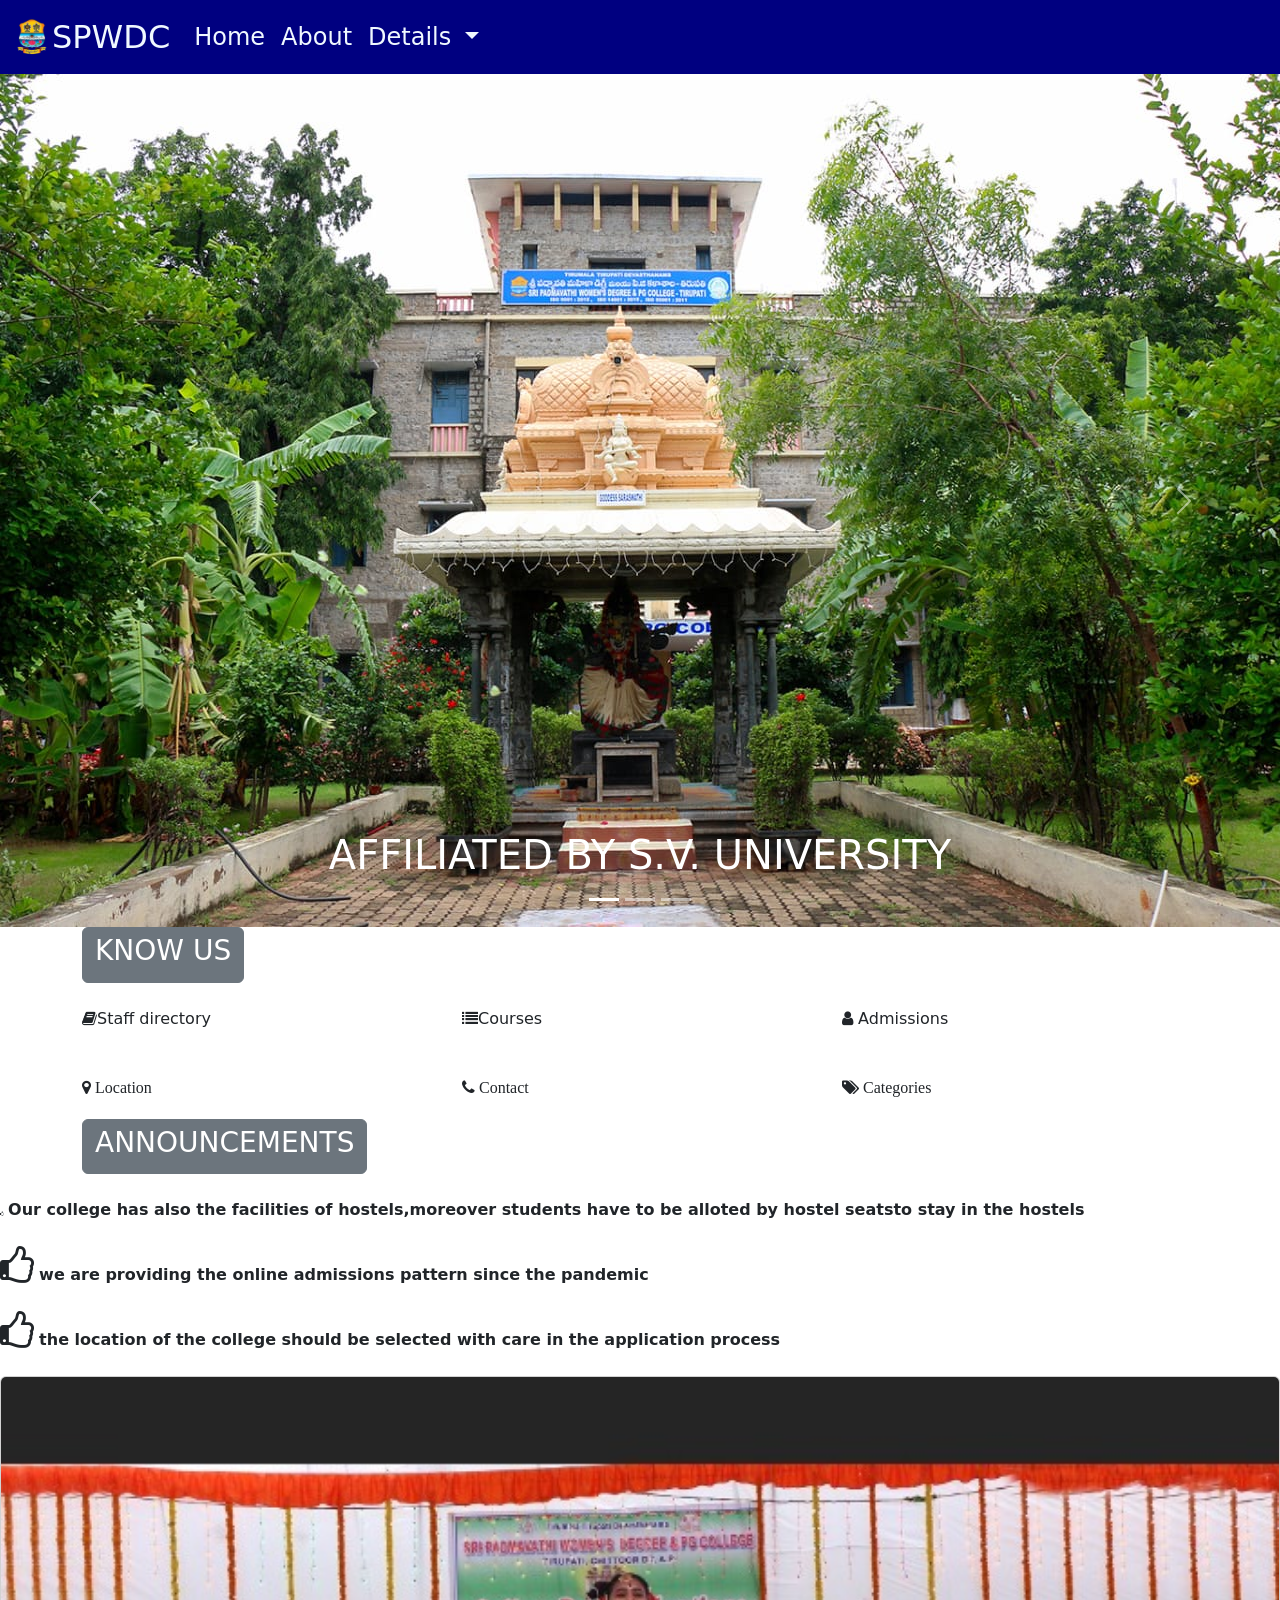
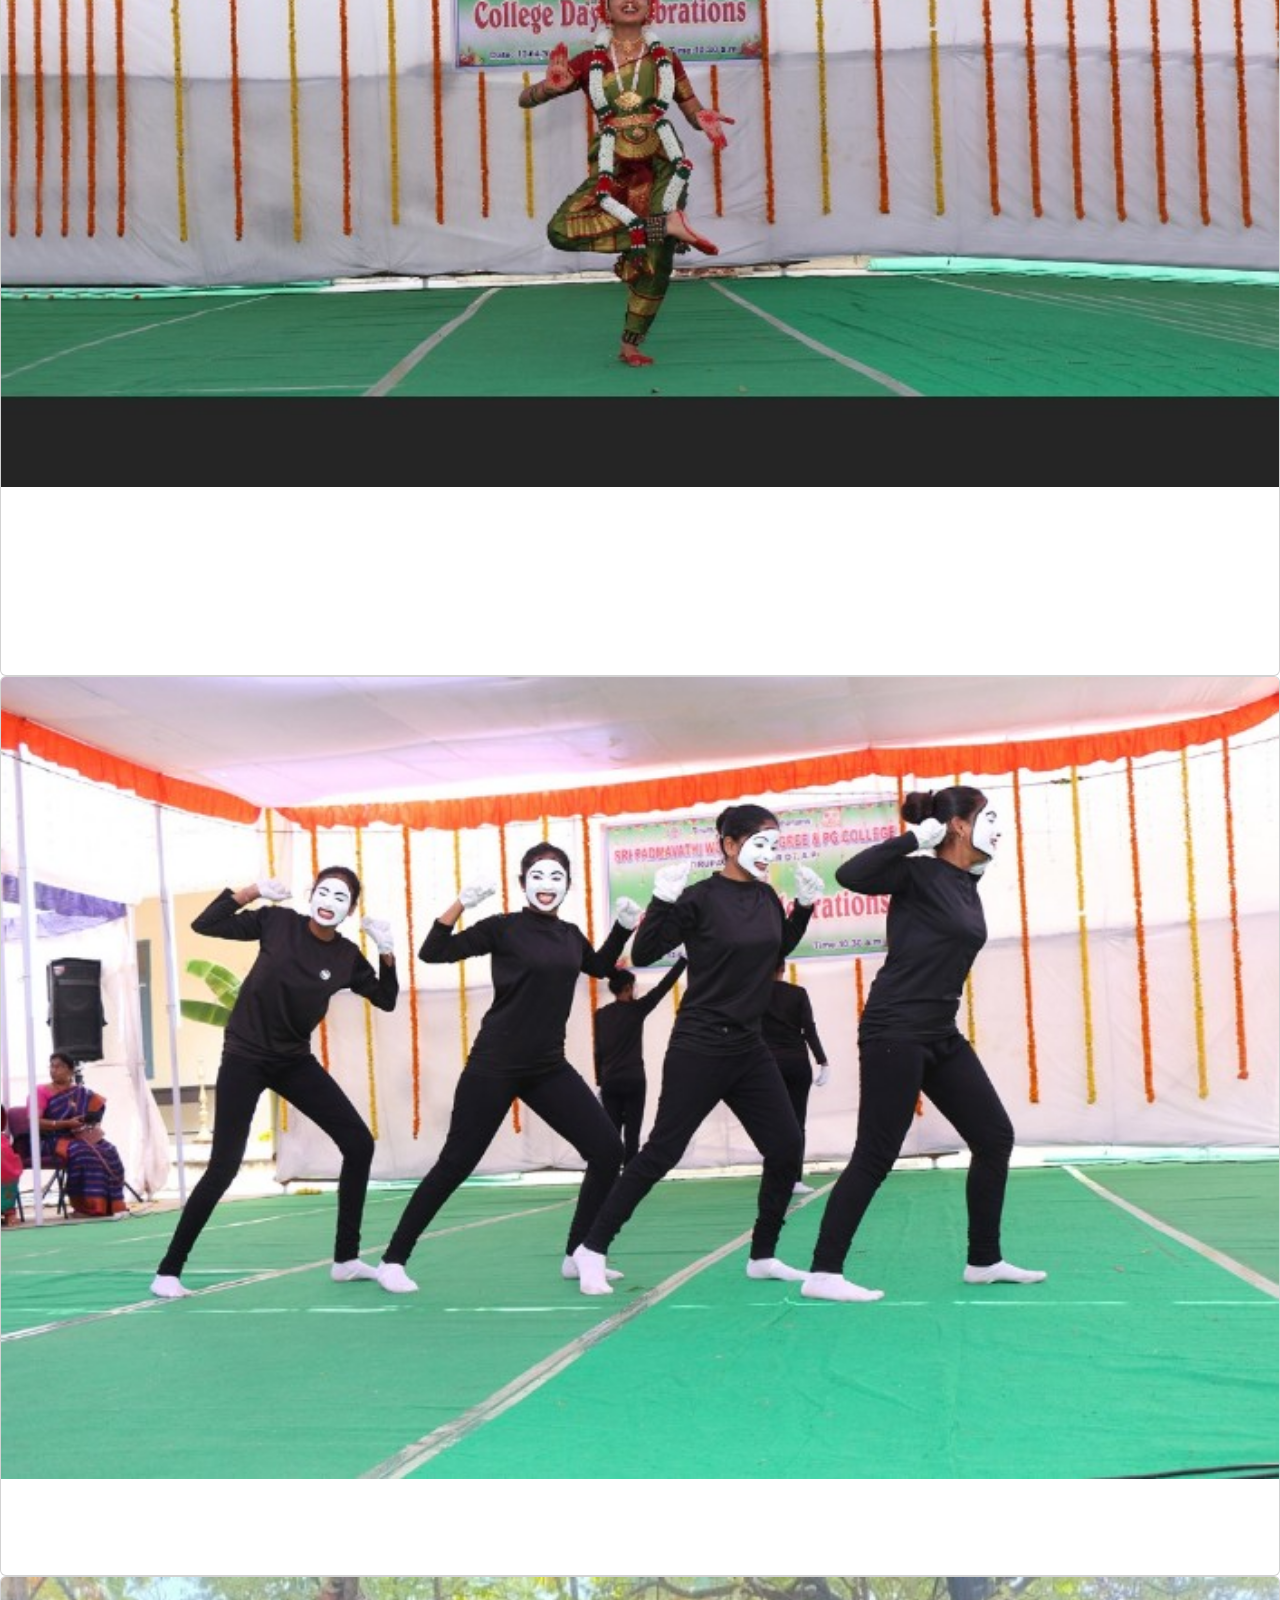
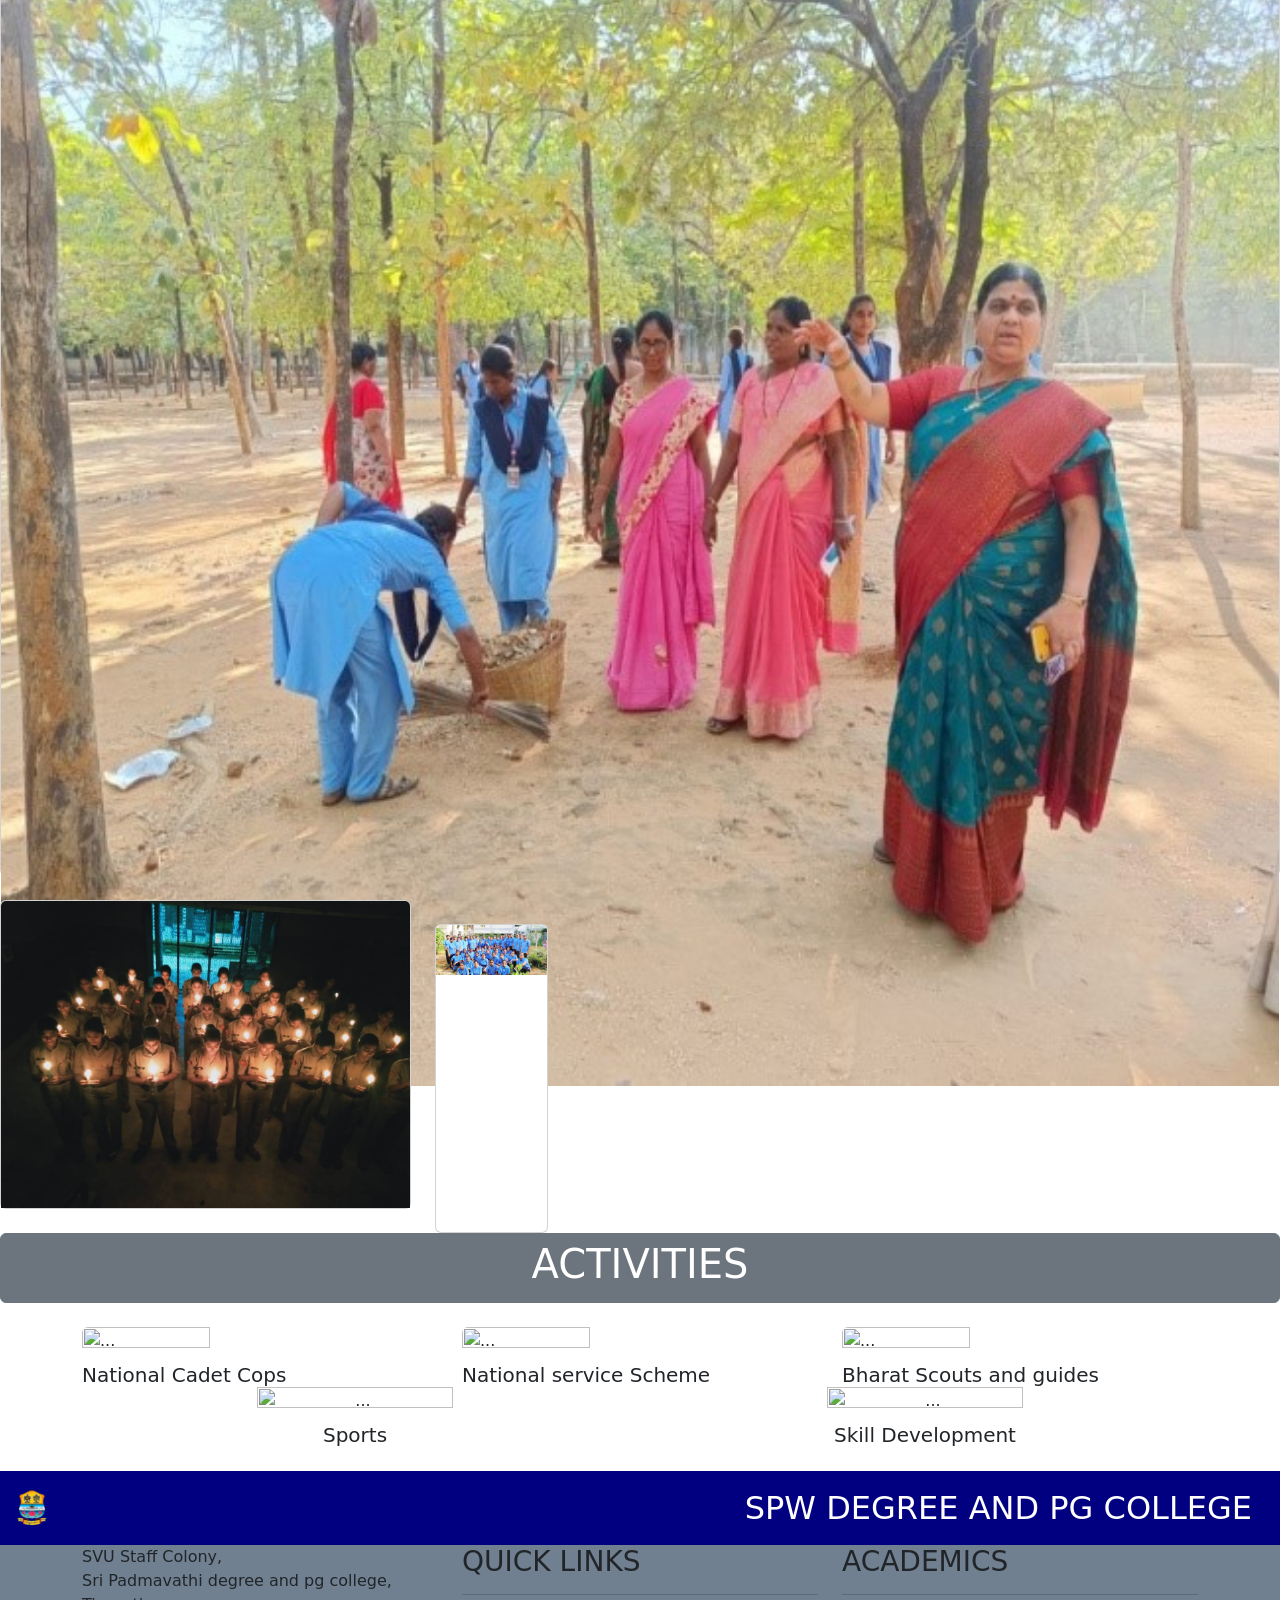
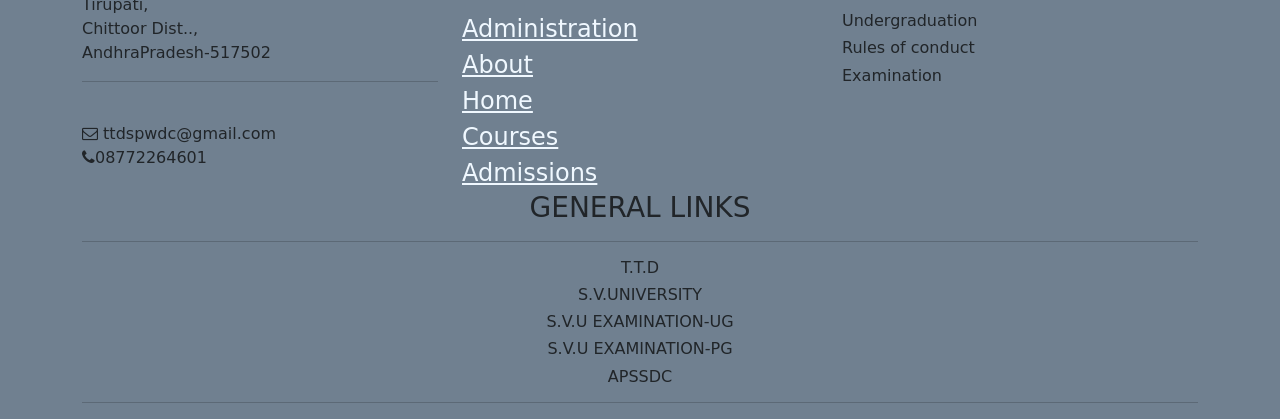
==== index.html @ 4b3680d2 "Update index.html" ====
<html>
 
 <head>
 <title>SPWDC.TTD</title>
 <link 
href="https://cdn.jsdelivr.net/npm/bootstrap@5.0.2/dist/css/bootstrap.min.css" 
rel="stylesheet" 
integrity="sha384-EVSTQN3/azprG1Anm3QDgpJLIm9Nao0Yz1ztcQTwFspd3yD65VohhpuuCOmLASjC"
crossorigin="anonymous">
 <script 
src="https://cdn.jsdelivr.net/npm/bootstrap@5.0.2/dist/js/bootstrap.bundle.min.js" 
integrity="sha384-MrcW6ZMFYlzcLA8Nl+NtUVF0sA7MsXsP1UyJoMp4YLEuNSfAP+JcXn/tWtIaxVXM"
crossorigin="anonymous"></script>
 <link href="web.css" rel="stylesheet">
 <link rel="stylesheet" 
href="https://cdnjs.cloudflare.com/ajax/libs/font-awesome/4.7.0/css/font-awesome.min.css">
 </head>
 <body>
 <header>
 
 <div>
 <nav class="navbar navbar-expand-lg">
 <div class="container-fluid nav-bar">
  <a><img src="logo.jpeg" alt="..." width="40" height="40"<title="Home"></a> 
 <a style="color: aliceblue; font-size:xx-large;" class="navbar-brand">SPWDC</a>
 <button class="navbar-toggler" type="button" data-bs-toggle="collapse" data-bs-target="#navbarNavDropdown" aria-controls="navbarNavDropdown" aria-expanded="false" aria-label="Toggle navigation">
 <span class="navbar-toggler-icon"></span>
 </button>
 <div class="collapse navbar-collapse pr-2" id="navbarNavDropdown">
 <ul class="navbar-nav">
 <li class="nav-item">
 <a style="color:aliceblue; font-size:x-large;" class="nav-link active" aria-current="page" href="Home.html">Home</a>
 </li>
 <li class="nav-item">
 <a style="color:aliceblue; font-size:x-large;" class="nav-link active" href="about.html">About</a> 
 </li>
  <li class="nav-item dropdown">
 <a style="color:aliceblue; font-size:x-large;" class="nav-link dropdown-toggle" href="#" id="navbarDropdownMenuLink" role="button" data-bs-toggle="dropdown" aria-expanded="false"> Details </a> <ul class="dropdown-menu" aria-labelledby="navbarDropdownMenuLink"></a>
  <ul class="dropdown-menu">
  <li><a class="dropdown-item" href="admissions.html">Admissions</a></li>
 <li><a class="dropdown-item" href="administration.html">Administration</a></li>
 <li><a class="dropdown-item" href="courses.html">Courses</a></li>
 </ul>
 </li>
 </ul>
 </div>
 </div>
 </nav>
 
 <section>
 <div id="carouselExampleCaptions" class="carousel slide" data-bs-ride="carousel">
 <div class="carousel-indicators">
 <button type="button" data-bs-target="#carouselExampleCaptions" data-bs-slide-to="0" class="active" aria-current="true" aria-label="Slide 1"></button>
 <button type="button" data-bs-target="#carouselExampleCaptions" data-bs-slide-to="1" aria-label="Slide 2"></button>
 <button type="button" data-bs-target="#carouselExampleCaptions" data-bs-slide-to="2" aria-label="Slide 3"></button>
 </div>
 <div class="carousel-inner">
 <div class="carousel-item active">
 <img src="img1.jpeg" class="d-block w-100" alt="...",style="height:70%;">
 <div class="carousel-caption d-none d-md-block p-b">
 <h1>AFFILIATED BY S.V. UNIVERSITY</h1>
 </div>
 </div>
 <div class="carousel-item">
 <img src="img2.jpeg" class="d-block w-100" alt="..." ,style="height:70%;">
 <div class="carousel-caption d-none d-md-block p-b">
 <h1>ACCREDIATED BY NACC A<SUP>+</SUP></h1>
 </div>
 </div>

   <div class="carousel-item">
 <img src="img3.jpeg" class="d-block w-100" alt="..." ,style="height:70%;">
 <div class="carousel-caption d-none d-md-block p-b">
 <h1 style="font-size:xxx-large;">SPWDC</h1>
 </div>
 </div>
 </div>
 <button class="carousel-control-prev" type="button" data-bs-target="#carouselExampleCaptions" data-bs-slide="prev">
 <span class="carousel-control-prev-icon" aria-hidden="true"></span>
 <span class="visually-hidden">Previous</span>
 </button>
 <button class="carousel-control-next" type="button" data-bs-target="#carouselExampleCaptions" data-bs-slide="next">
 <span class="carousel-control-next-icon" aria-hidden="true"></span>
 <span class="visually-hidden">Next</span>
 </button>
 </div>
 </section>
 <div>
 <div class="container" p-b>
 <button class="btn btn-secondary" type="button"><h3>KNOW 
US</h3></button>
 </div><br>
 <div><div class="container">
 <div class="row">
 <div class="col">
 <i class="fa fa-book" 
<style="font-size:30px;color:black;"> </i>Staff directory
 </div>
 <div class="col">
 <i class="fa fa-list" 
<style="font-size:30px;color:black;"> </i>Courses
 </div>
 <div class="col">
 <i class="fa fa-user" 
<style="font-size:30px;color:black;"></i> Admissions
 </div>
 </div>
 </div><br><br>
 <div class="container" p-b>
 <div class="row">
 <div class="col-sm-4">
 <i class="fa fa-map-marker" 
<style="font-size:30px;color:black;"> Location</i>
</div>
 <div class="col-sm-4">
 <i class="fa fa-phone" 
<style="font-size:30px;color:black;"> Contact</i>
 
 
 </div>
 <div class="col-sm-4">
 <i class="fa fa-tags" 
<style="font-size:30px;color:black;"> Categories</i><br><br> 
 
 
 
 </div>
 </div>
 </div>
 
 
 </div>
 
 
 <div>
 <div class="container" p-b>
 <button class="btn btn-secondary" 
type="button"><h3>ANNOUNCEMENTS</h3></button>
 </div>
 </div><br>
 <div>
 
 <i style="font-size:4" class="fa">&#xf087;</i>
  <b>Our college has also the facilities of hostels,moreover students have to be alloted by hostel seatsto stay in the hostels </b><br><br>
 <i style="font-size:40" class="fa">&#xf087;</i>
  <b>we are providing the online admissions pattern since the pandemic</b><br><br>
 <i style="font-size:40" class="fa">&#xf087;</i>
  <b>the location of the college should be selected with care in the application process </b><br><br>
 </div>
 <div></div>
 <section>
  <div class="col">
    <div class="card h-100">
      <img src="img4.jpeg" class="card-img-top" alt="...">
      
    </div>
  </div>
  <div class="col">
    <div class="card h-100">
      <img src="img5.jpeg" class="card-img-top" alt="...">
    
    </div>
  </div>
  <div class="col">
    <div class="card h-100">
      <img src="img6.jpeg" class="card-img-top" alt="...">
          </div>
  </div>
</div></section><br>

  <section>
<div class="row row-cols-1 row-cols-md-3 g-4">
  <div class="col">
    <div class="card h-100">
      <img src="img7.jpeg" class="card-img-top" alt="...">
      
    </div>
  </div>
 <div class="row row-cols-1 row-cols-md-3 g-4">
  <div class="col">
    <div class="card h-100">
      <img src="img8.jpeg" class="card-img-top" alt="...">
     
    </div>
  </div>
  </section><br
 
 
                 
             
 <div>
 <div>
 <div class="d-grid gap-4" f-r>
 <button class="btn btn-secondary" 
type="button"><h1>ACTIVITIES</h1></button>
 </div>
 </div><br>
 <div class="container">
 <div class="row" >
 <div class="col">
 <img src="ncc.jpeg" class="rounded" alt="..." height="60%" 
width="60%">
 <h5>National Cadet Cops</h5>
 </div>
 <div class="col">
 <img src="nss.jpeg" class="rounded" alt="..." height="60%" 
width="60%">
 <h5>National service Scheme</h5>
 </div>
 <div class="col">
 <img src="scout.jpeg" class="rounded" alt="..." height="60%" 
width="60%">
 <h5>Bharat Scouts and guides</h5>
 </div>
 </div>
 </div>
 <div class="container">
 <div class="row">
 <div class="col" style="text-align: center;">
 <img src="sports.jpeg" class="rounded" alt="..." height="60%"
width="60%">
 <h5>Sports</h5>
 </div>
 <div class="col" style="text-align: center;">
 <img src="skill.jpeg" class="rounded" alt="..." height="60%" 
width="60%">
 <h5>Skill Development</h5>
 </div>
 
 </div>
 
 </header><br>
  
 <footer style="background-color:slategray;">

   <div>
 <nav class="navbar navbar-expand-lg">
 <div class="container-fluid nav-bar">
 <a><img src="logo.jpeg" alt="..." title="Home" width="40px" 
height="40px"></a> 
 <a style="color:white; font-size:xx-large;" class="navbar-brand"> 
 &nbsp;&nbsp;&nbsp;&nbsp;&nbsp;&nbsp;&nbsp;&nbsp;&nbsp;SPW DEGREE AND PG 
COLLEGE</a>
 <button class="navbar-toggler" type="button" 
data-bs-toggle="collapse" data-bs-target="#navbarNavDropdown" 
aria-controls="navbarNavDropdown" aria-expanded="false" aria-label="Toggle 
navigation">
 <span class="navbar-toggler-icon"></span>
 </button>
 </div>
 </div>
 </nav>
 
 
 <div>
 <div class="container">
 <div class="row">
 <div class="col">
 SVU Staff Colony,<br>
 Sri Padmavathi degree and pg college,
 <br>Tirupati,<br>Chittoor Dist..,
 <br>AndhraPradesh-517502<br><hr>
 <br><i class="fa fa-envelope-o" aria-hidden="true"></i> 
ttdspwdc@gmail.com
 <br><i class="fa fa-phone" aria-hidden="true"></i>08772264601<br>
 </div>
 <div class="col">
 <h3>QUICK LINKS</h3><hr>
 
 
 <a style="color:aliceblue; font-size:x-large;" 
href="administration.html">Administration</a>
<br>
 <a style="color:aliceblue; font-size:x-large;" 
href="about.html">About</a><br>
 <a style="color:aliceblue; font-size:x-large;" 
href="home.html">Home</a><br>
 <a style="color:aliceblue; font-size:x-large;" 
href="Courses.html">Courses</a><br>
 <a style="color:aliceblue; font-size:x-large;" 
href="admissions.html">Admissions</a><br>
 </div>
 <div class="col">
 <h3>ACADEMICS<h3><hr>
 <h6>Undergraduation</h6>
<h6>Rules of conduct</h6>
 <h6>Examination</h6>
 
 </div>
 </div>
 </div>
 </div>
 <div class="container">
 <div class="row">
 <div class="col" style="text-align: center;">
 <h3>GENERAL LINKS</h3><hr>
 <h6>T.T.D</h6>
 <h6>S.V.UNIVERSITY</h6>
 <h6>S.V.U EXAMINATION-UG</h6>
 <h6>S.V.U EXAMINATION-PG</h6>
 <h6>APSSDC</h6><hr>
 </div>
 
 </footer>
 </body>
 </html>
---- web.css ----
.navbar {
    background-color: navy !important;
}

.a {
    color: white;
}
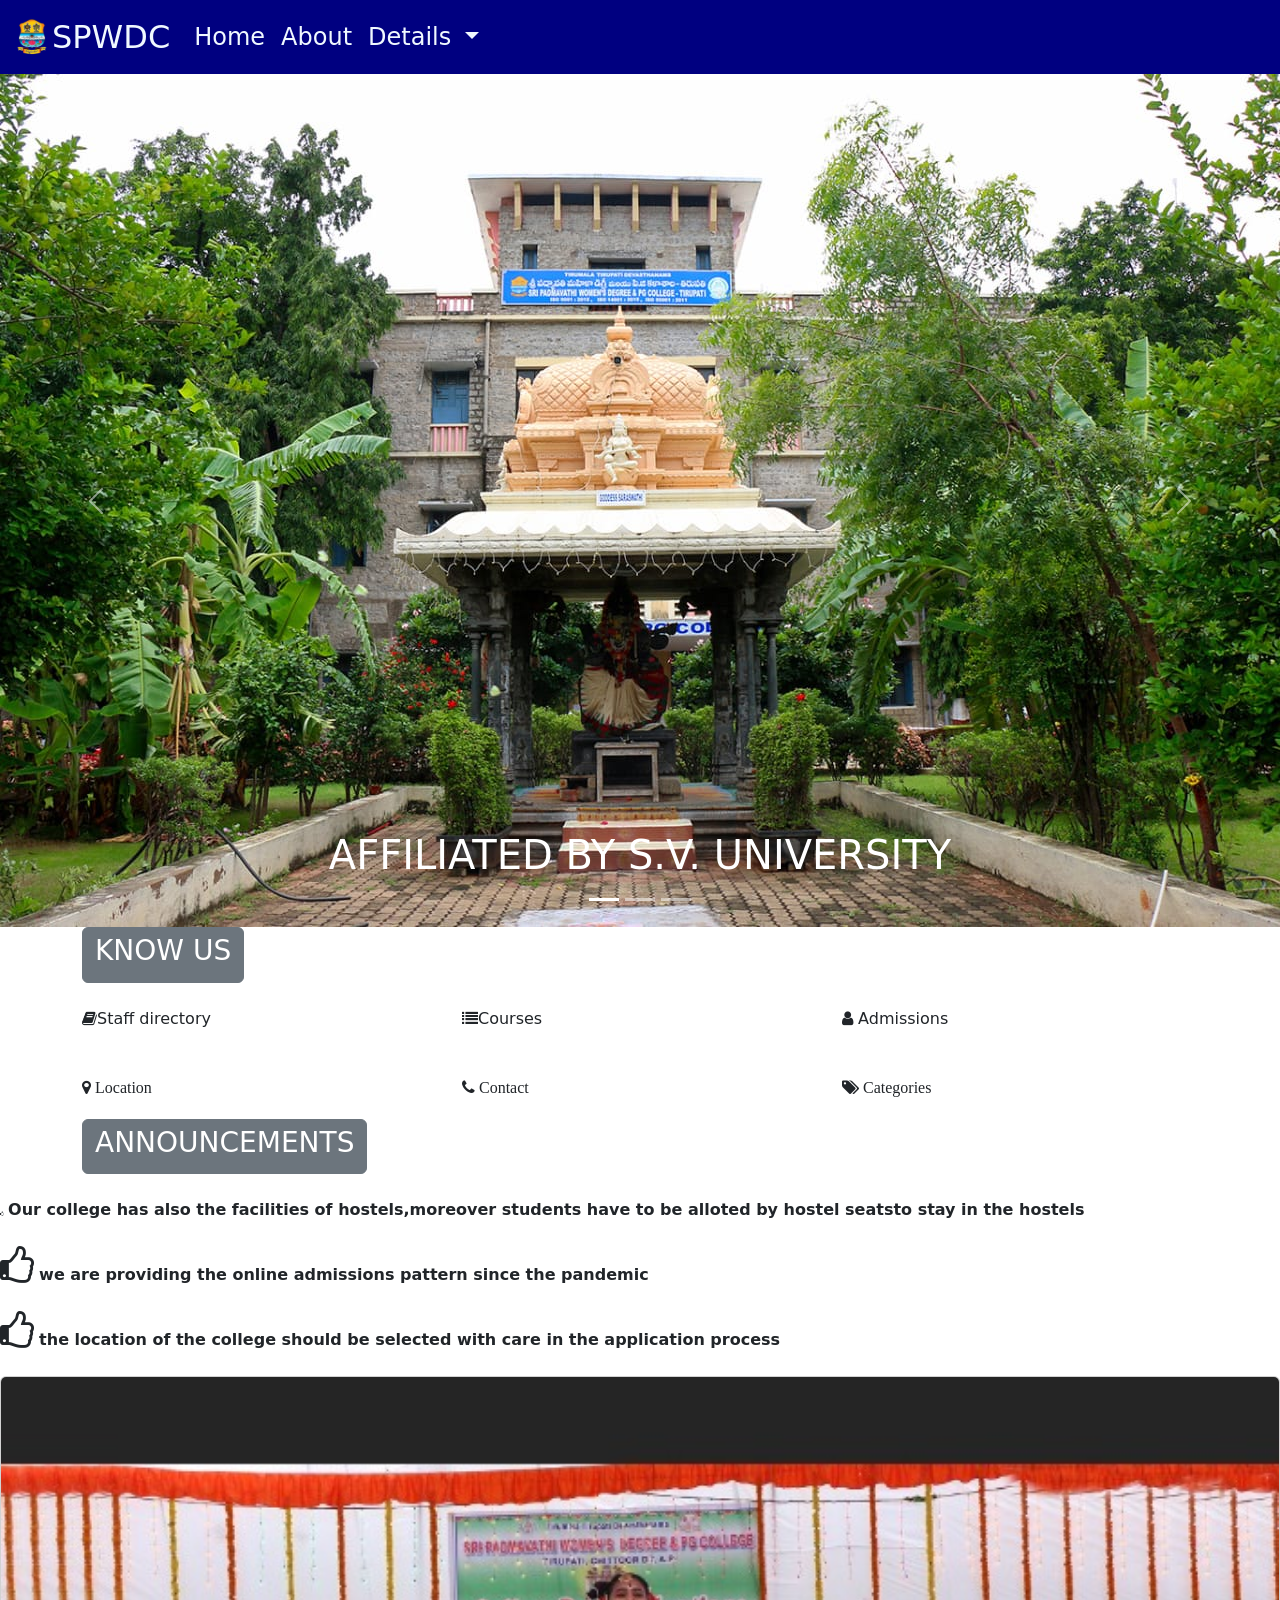
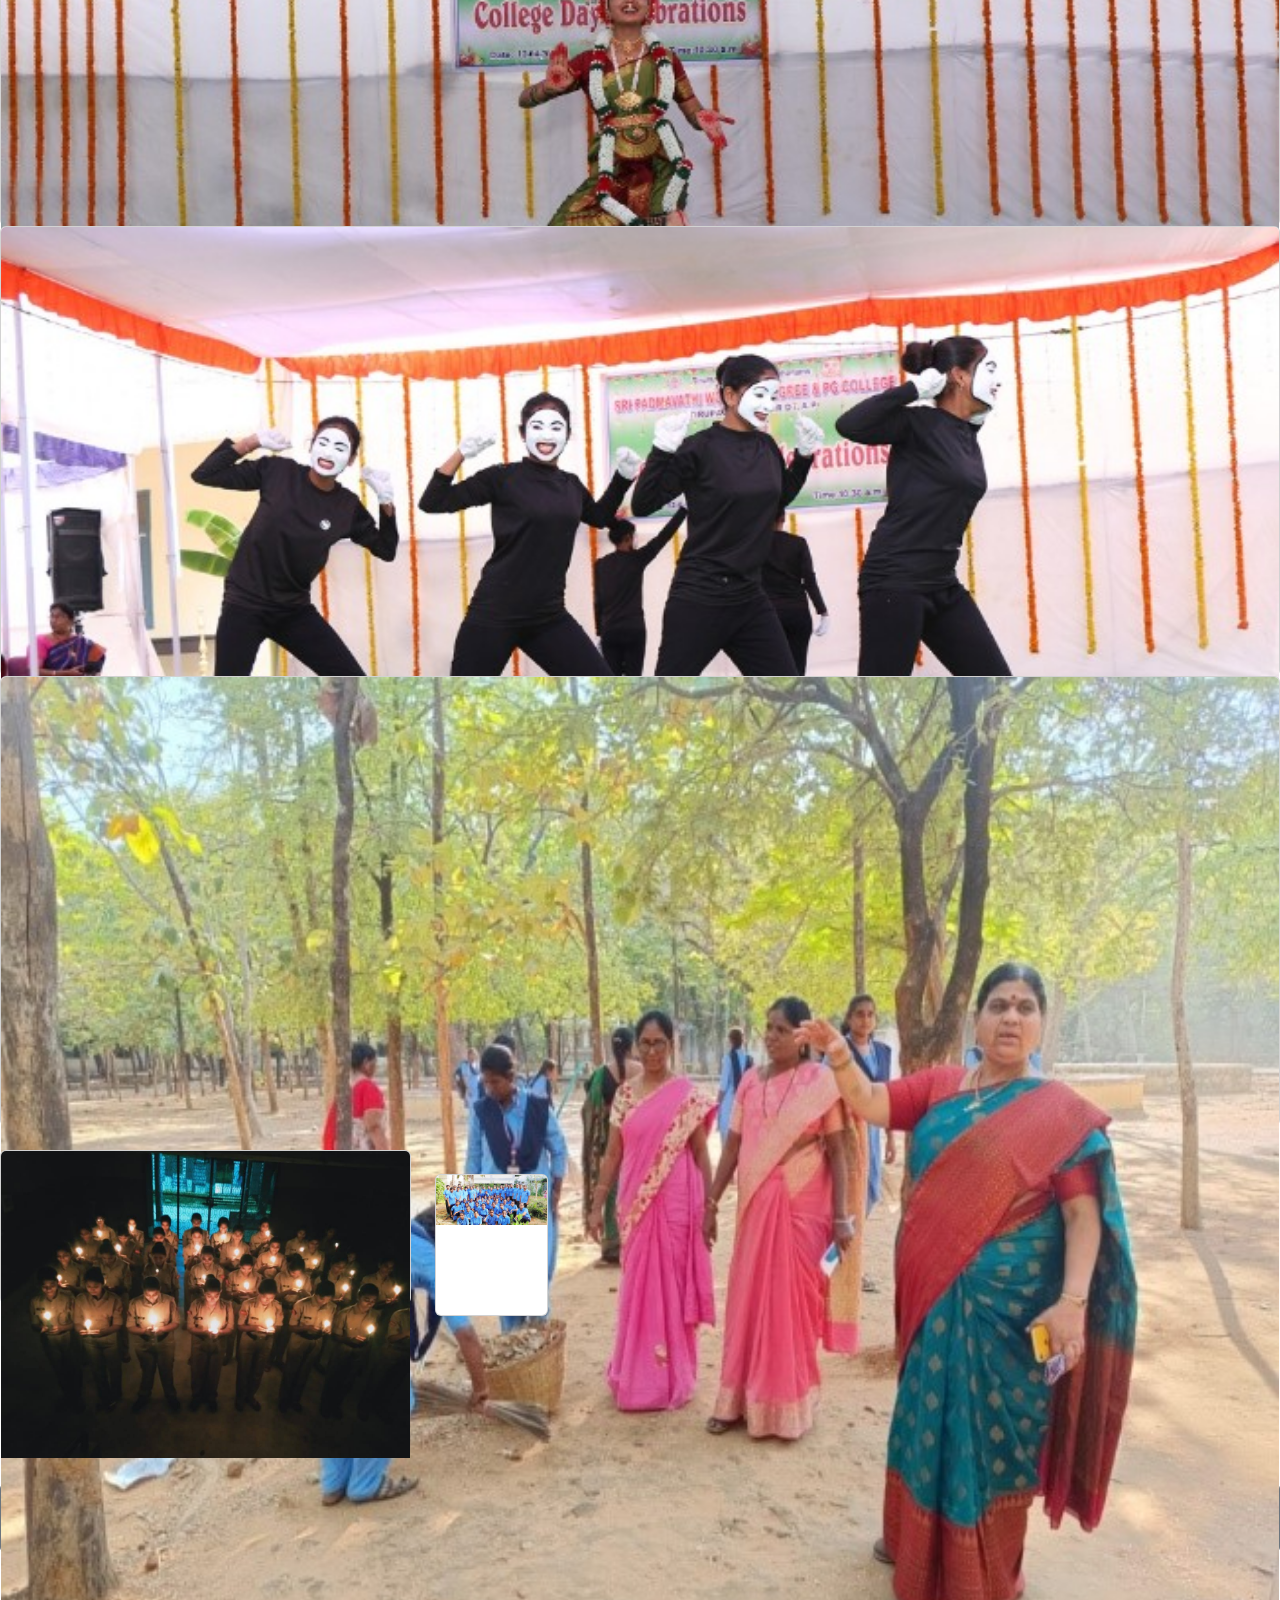
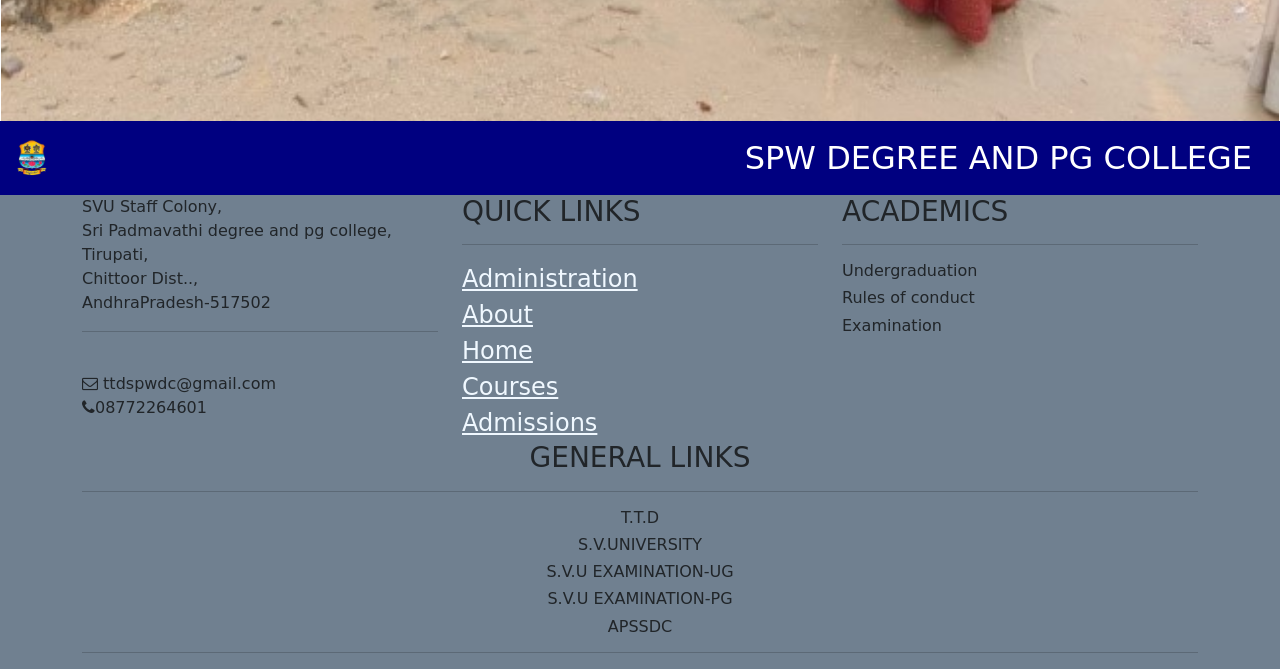
==== commit b8d1f2c8: "Update index.html" ====
--- a/index.html
+++ b/index.html
@@ -150,19 +150,19 @@
  <div></div>
  <section>
   <div class="col">
-    <div class="card h-100">
+    <div class="card h-50">
       <img src="img4.jpeg" class="card-img-top" alt="...">
       
     </div>
   </div>
   <div class="col">
-    <div class="card h-100">
+    <div class="card h-50">
       <img src="img5.jpeg" class="card-img-top" alt="...">
     
     </div>
   </div>
   <div class="col">
-    <div class="card h-100">
+    <div class="card h-50">
       <img src="img6.jpeg" class="card-img-top" alt="...">
           </div>
   </div>
@@ -171,14 +171,14 @@
   <section>
 <div class="row row-cols-1 row-cols-md-3 g-4">
   <div class="col">
-    <div class="card h-100">
+    <div class="card h-50">
       <img src="img7.jpeg" class="card-img-top" alt="...">
       
     </div>
   </div>
  <div class="row row-cols-1 row-cols-md-3 g-4">
   <div class="col">
-    <div class="card h-100">
+    <div class="card h-50">
       <img src="img8.jpeg" class="card-img-top" alt="...">
      
     </div>
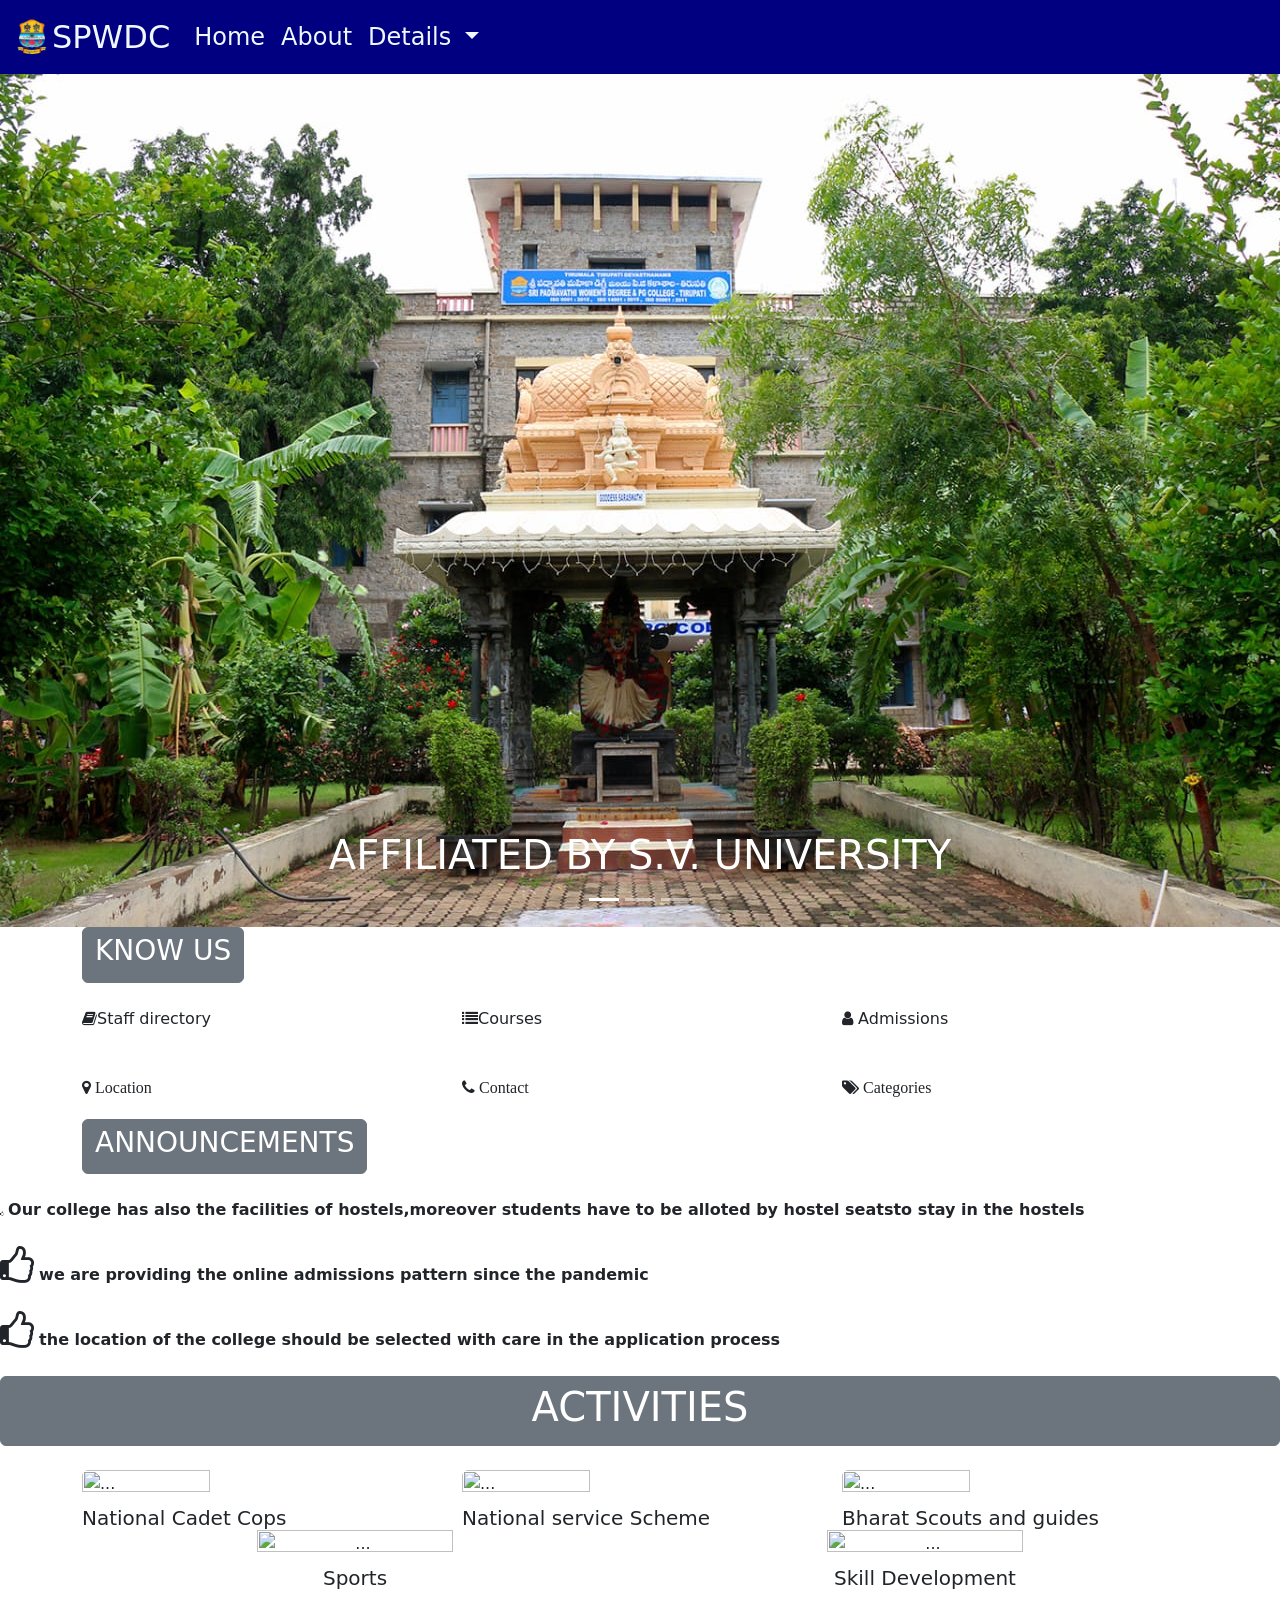
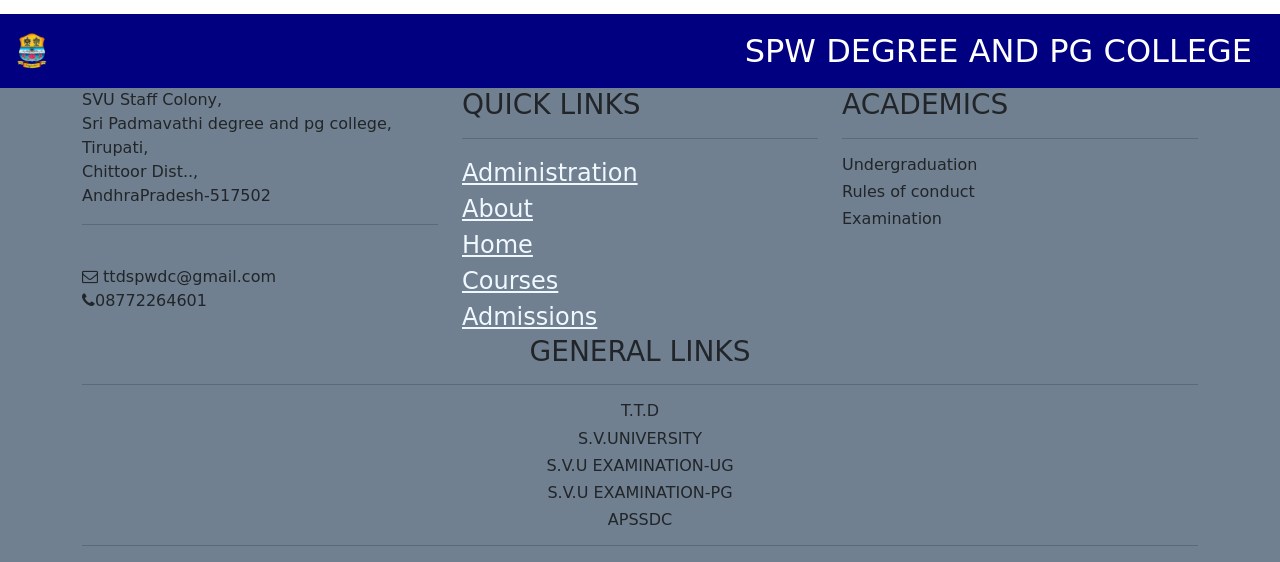
==== commit 805438db: "Update index.html" ====
--- a/index.html
+++ b/index.html
@@ -148,42 +148,8 @@
   <b>the location of the college should be selected with care in the application process </b><br><br>
  </div>
  <div></div>
- <section>
-  <div class="col">
-    <div class="card h-50">
-      <img src="img4.jpeg" class="card-img-top" alt="...">
-      
-    </div>
-  </div>
-  <div class="col">
-    <div class="card h-50">
-      <img src="img5.jpeg" class="card-img-top" alt="...">
-    
-    </div>
-  </div>
-  <div class="col">
-    <div class="card h-50">
-      <img src="img6.jpeg" class="card-img-top" alt="...">
-          </div>
-  </div>
-</div></section><br>
-
-  <section>
-<div class="row row-cols-1 row-cols-md-3 g-4">
-  <div class="col">
-    <div class="card h-50">
-      <img src="img7.jpeg" class="card-img-top" alt="...">
-      
-    </div>
-  </div>
- <div class="row row-cols-1 row-cols-md-3 g-4">
-  <div class="col">
-    <div class="card h-50">
-      <img src="img8.jpeg" class="card-img-top" alt="...">
-     
-    </div>
-  </div>
-  </section><br
+
+ 
  
  
                  
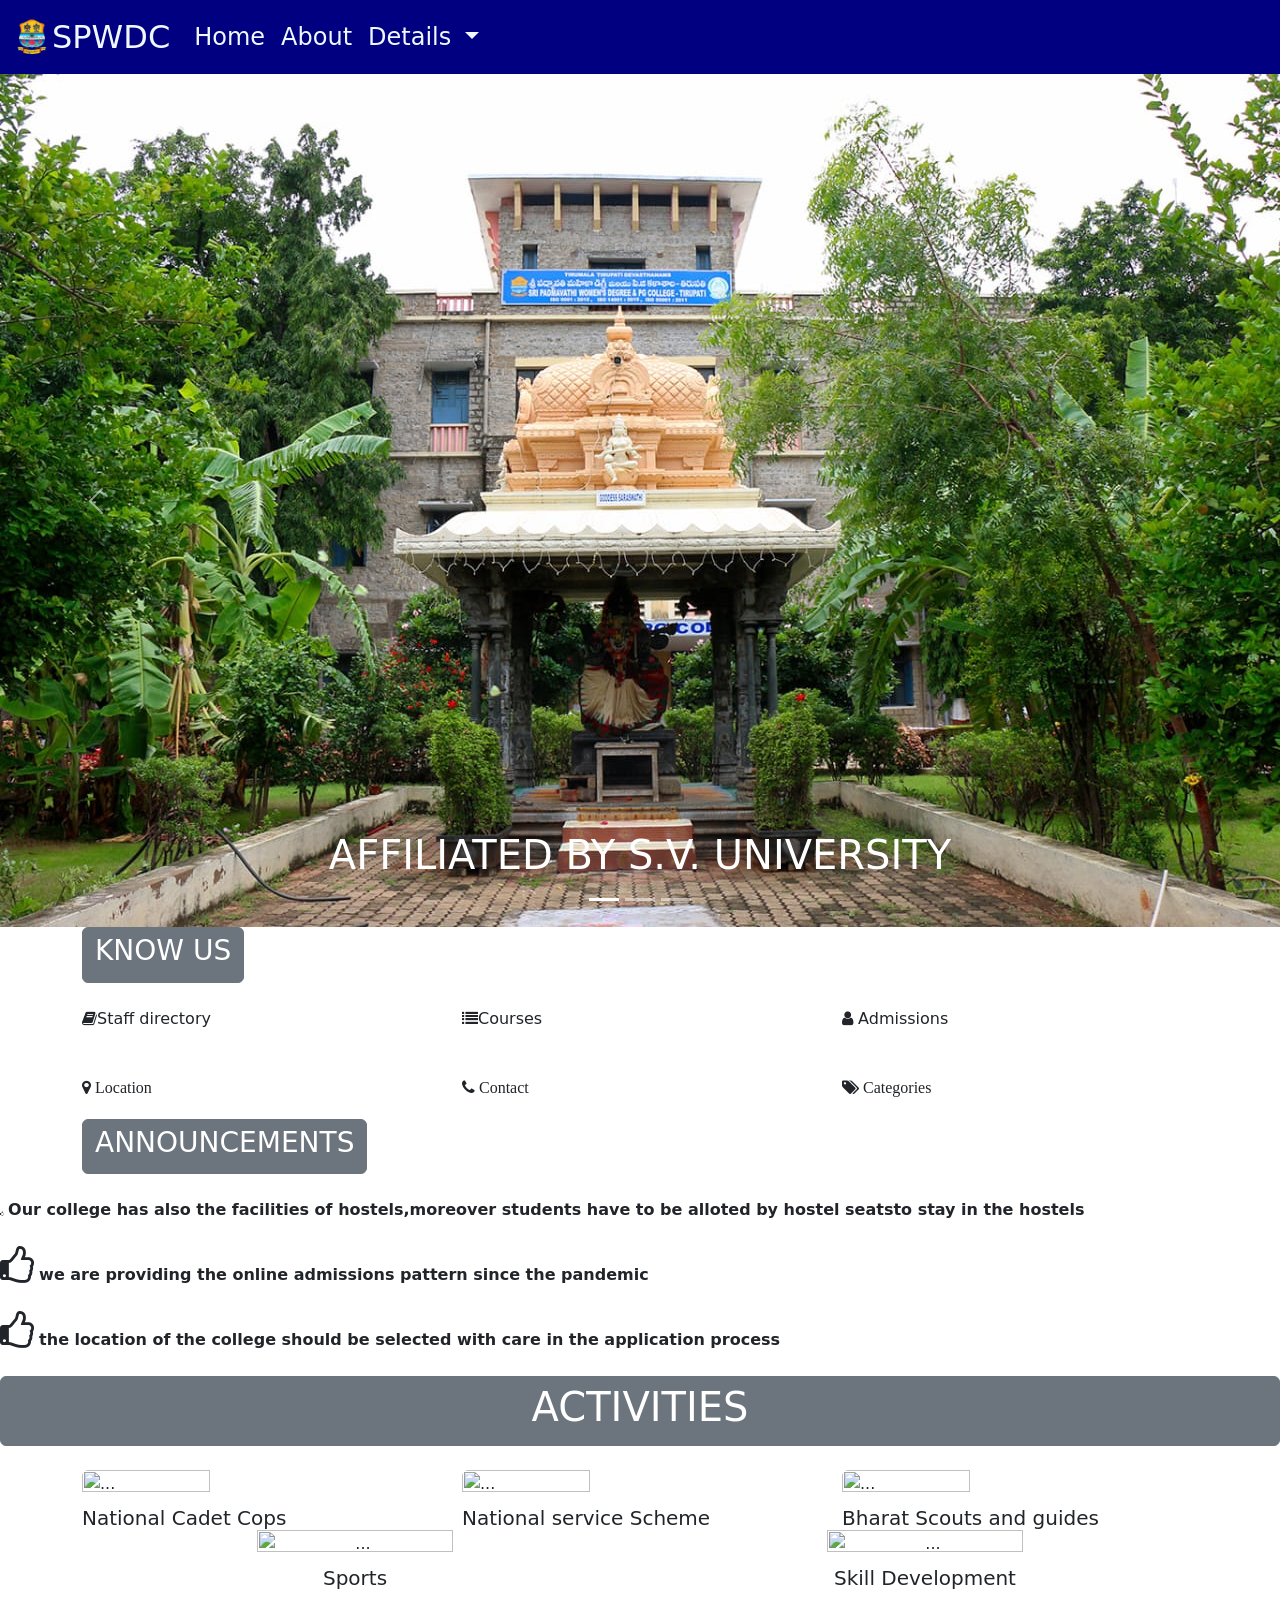
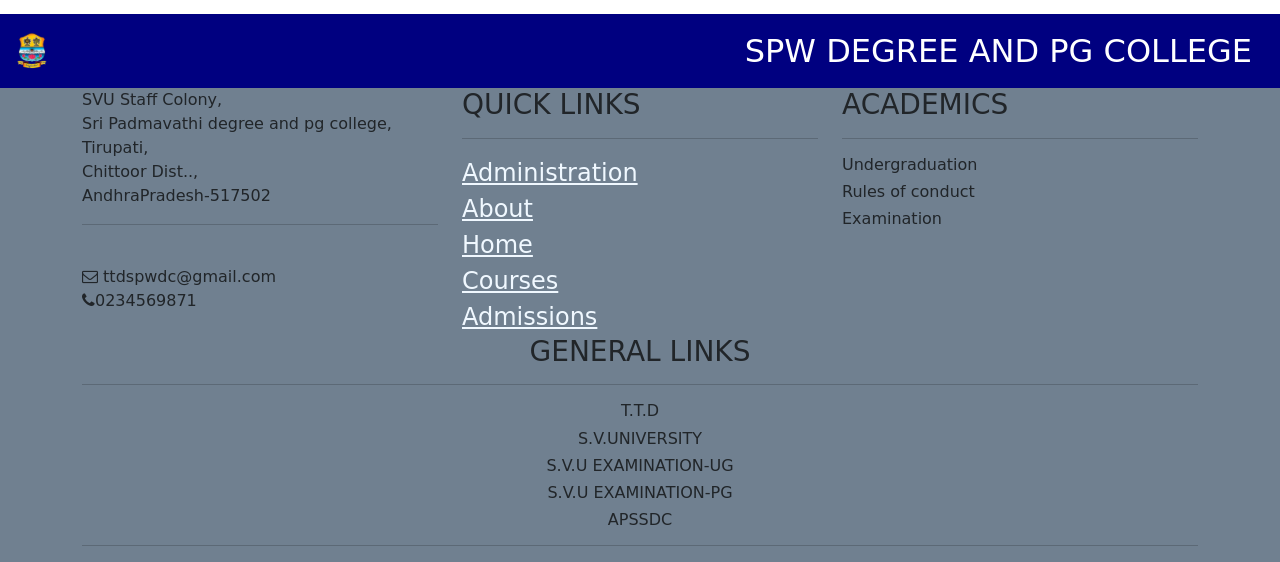
==== commit fcb09723: "Update index.html" ====
--- a/index.html
+++ b/index.html
@@ -164,7 +164,7 @@
  <div class="container">
  <div class="row" >
  <div class="col">
- <img src="ncc.jpeg" class="rounded" alt="..." height="60%" 
+ <img src=".jpeg" class="rounded" alt="..." height="60%" 
 width="60%">
  <h5>National Cadet Cops</h5>
  </div>
@@ -228,23 +228,23 @@
  <br>AndhraPradesh-517502<br><hr>
  <br><i class="fa fa-envelope-o" aria-hidden="true"></i> 
 ttdspwdc@gmail.com
- <br><i class="fa fa-phone" aria-hidden="true"></i>08772264601<br>
+ <br><i class="fa fa-phone" aria-hidden="true"></i>0234569871<br>
  </div>
  <div class="col">
  <h3>QUICK LINKS</h3><hr>
  
  
  <a style="color:aliceblue; font-size:x-large;" 
-href="administration.html">Administration</a>
+href="#">Administration</a>
 <br>
  <a style="color:aliceblue; font-size:x-large;" 
-href="about.html">About</a><br>
- <a style="color:aliceblue; font-size:x-large;" 
-href="home.html">Home</a><br>
- <a style="color:aliceblue; font-size:x-large;" 
-href="Courses.html">Courses</a><br>
- <a style="color:aliceblue; font-size:x-large;" 
-href="admissions.html">Admissions</a><br>
+href="#">About</a><br>
+ <a style="color:aliceblue; font-size:x-large;" 
+href="#">Home</a><br>
+ <a style="color:aliceblue; font-size:x-large;" 
+href="#">Courses</a><br>
+ <a style="color:aliceblue; font-size:x-large;" 
+href="#">Admissions</a><br>
  </div>
  <div class="col">
  <h3>ACADEMICS<h3><hr>
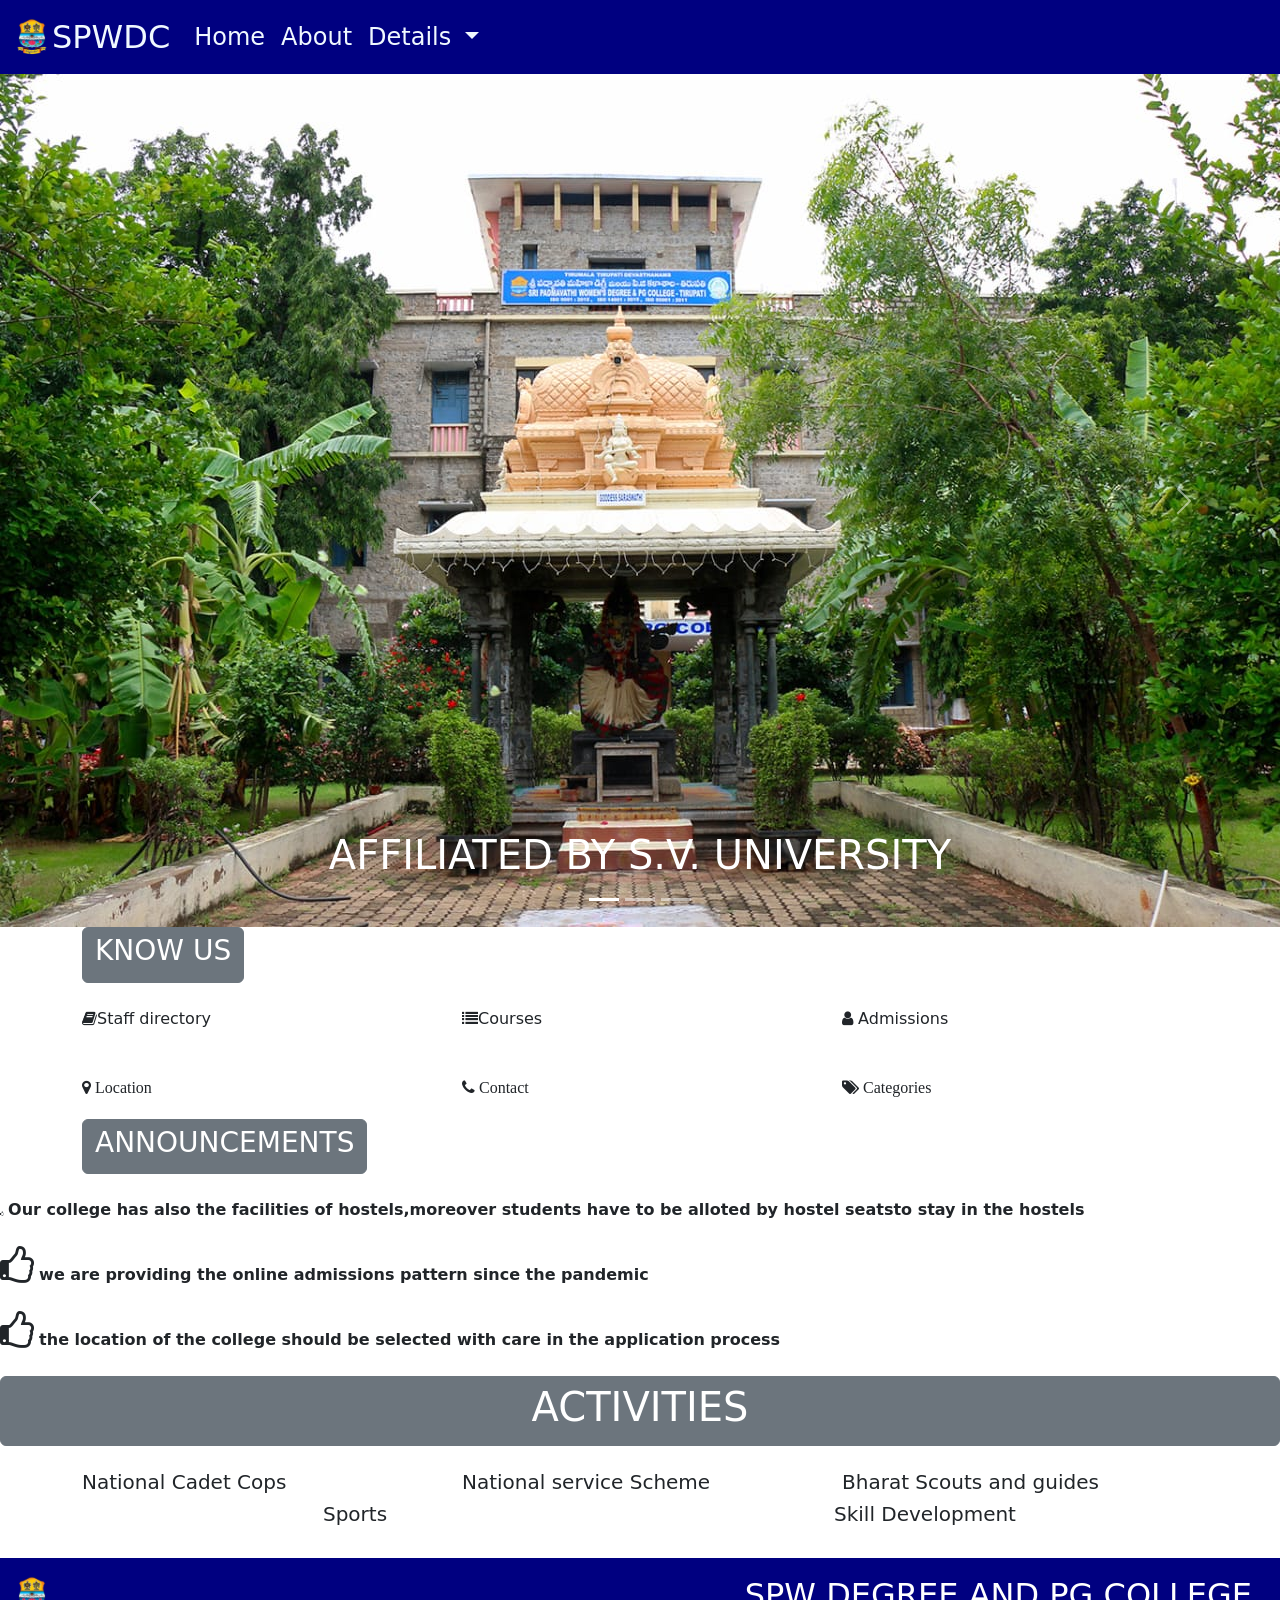
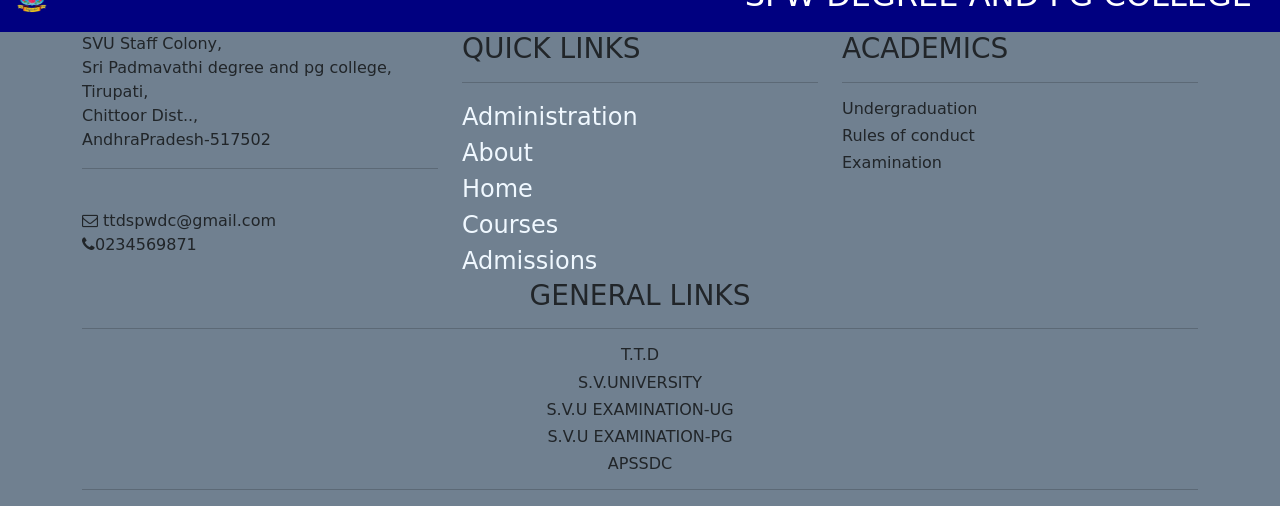
==== commit a51945ca: "Update index.html" ====
--- a/index.html
+++ b/index.html
@@ -164,18 +164,15 @@
  <div class="container">
  <div class="row" >
  <div class="col">
- <img src=".jpeg" class="rounded" alt="..." height="60%" 
-width="60%">
+ 
  <h5>National Cadet Cops</h5>
  </div>
  <div class="col">
- <img src="nss.jpeg" class="rounded" alt="..." height="60%" 
-width="60%">
+ 
  <h5>National service Scheme</h5>
  </div>
  <div class="col">
- <img src="scout.jpeg" class="rounded" alt="..." height="60%" 
-width="60%">
+ 
  <h5>Bharat Scouts and guides</h5>
  </div>
  </div>
@@ -183,13 +180,10 @@
  <div class="container">
  <div class="row">
  <div class="col" style="text-align: center;">
- <img src="sports.jpeg" class="rounded" alt="..." height="60%"
-width="60%">
+ 
  <h5>Sports</h5>
  </div>
  <div class="col" style="text-align: center;">
- <img src="skill.jpeg" class="rounded" alt="..." height="60%" 
-width="60%">
  <h5>Skill Development</h5>
  </div>
  
@@ -234,17 +228,12 @@
  <h3>QUICK LINKS</h3><hr>
  
  
- <a style="color:aliceblue; font-size:x-large;" 
-href="#">Administration</a>
+ <a style="color:aliceblue; font-size:x-large;">Administration</a>
 <br>
- <a style="color:aliceblue; font-size:x-large;" 
-href="#">About</a><br>
- <a style="color:aliceblue; font-size:x-large;" 
-href="#">Home</a><br>
- <a style="color:aliceblue; font-size:x-large;" 
-href="#">Courses</a><br>
- <a style="color:aliceblue; font-size:x-large;" 
-href="#">Admissions</a><br>
+ <a style="color:aliceblue; font-size:x-large;">About</a><br>
+ <a style="color:aliceblue; font-size:x-large;">Home</a><br>
+ <a style="color:aliceblue; font-size:x-large;">Courses</a><br>
+ <a style="color:aliceblue; font-size:x-large;">Admissions</a><br>
  </div>
  <div class="col">
  <h3>ACADEMICS<h3><hr>
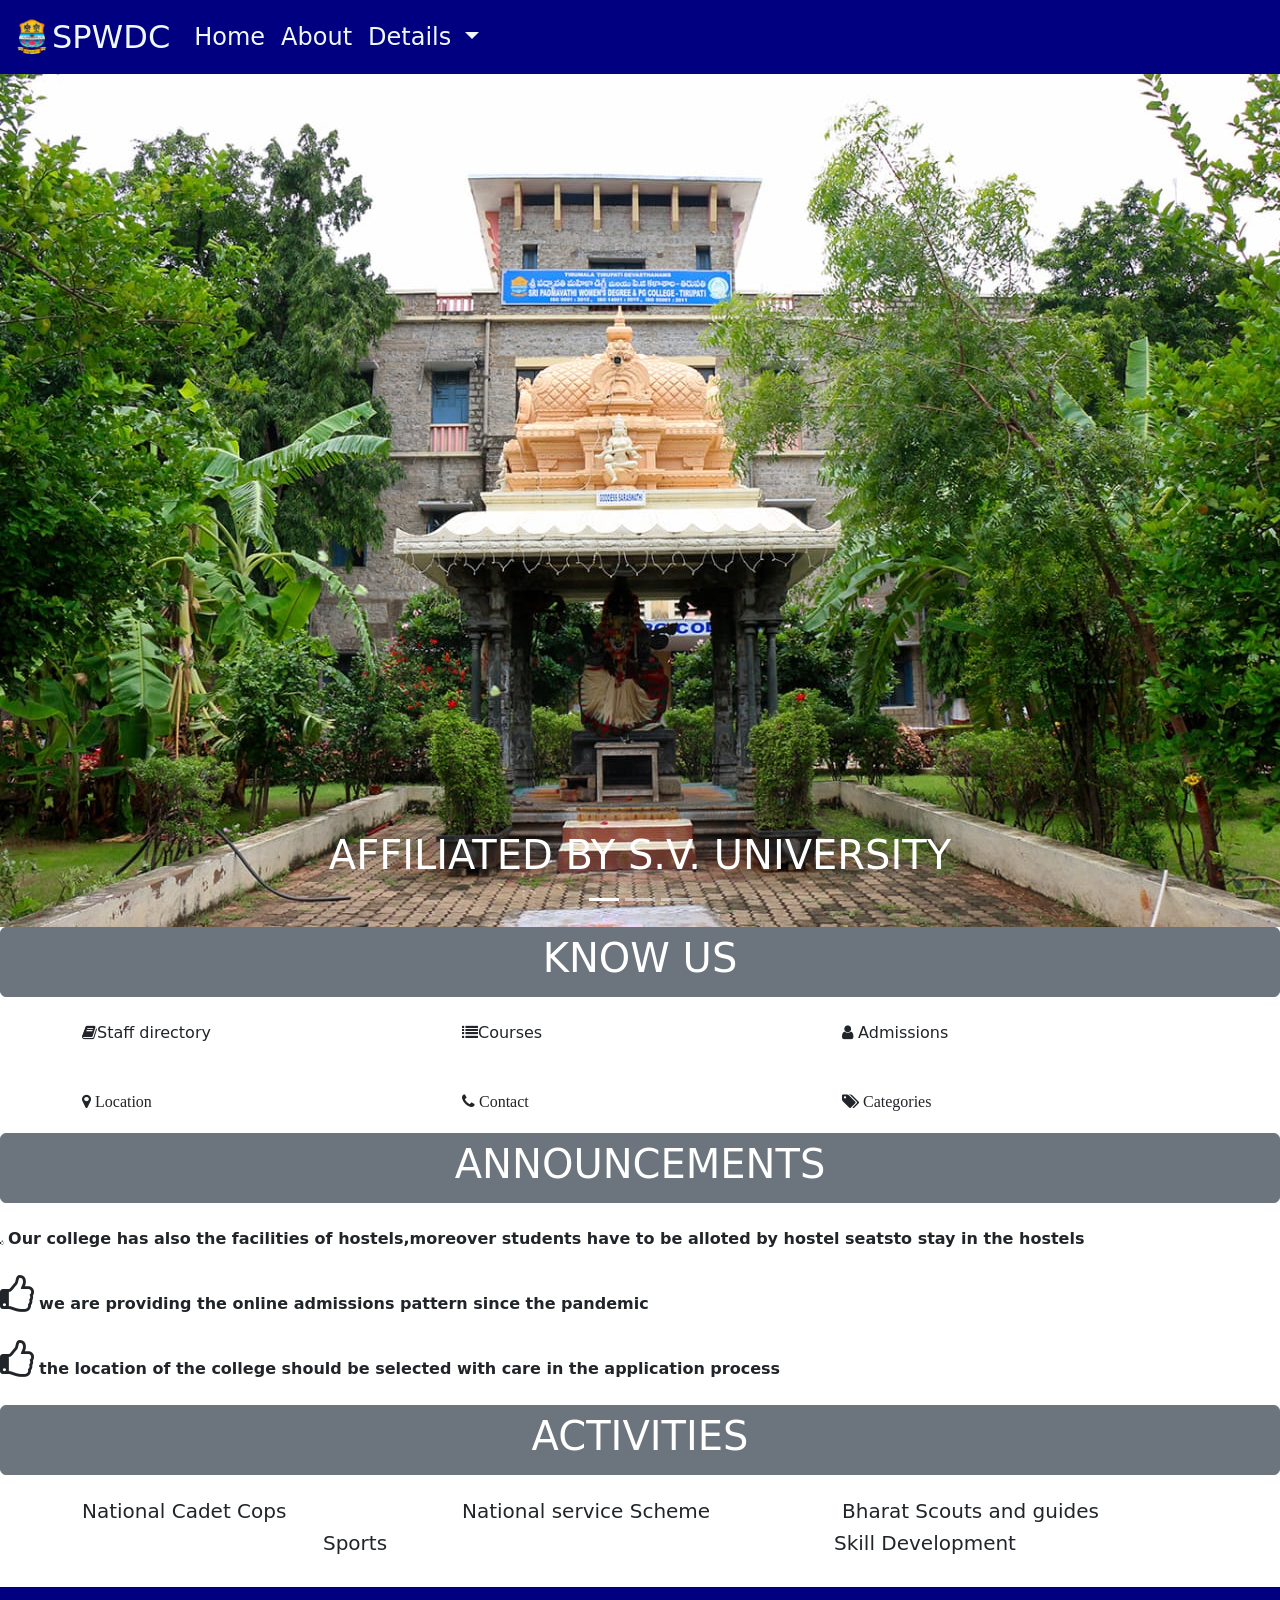
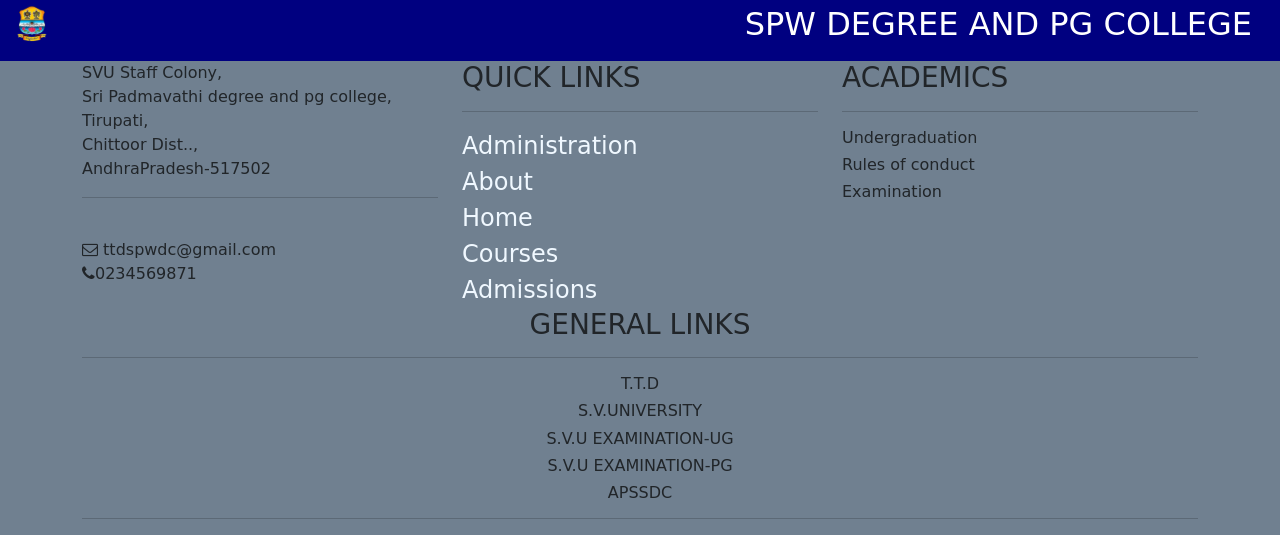
==== commit 41b59323: "Update index.html" ====
--- a/index.html
+++ b/index.html
@@ -86,9 +86,9 @@
  </div>
  </section>
  <div>
- <div class="container" p-b>
- <button class="btn btn-secondary" type="button"><h3>KNOW 
-US</h3></button>
+ <div class="d-grid gap-4" f-r>
+ <button class="btn btn-secondary" 
+type="button"><h1>KNOW US</h1></button>
  </div><br>
  <div><div class="container">
  <div class="row">
@@ -133,9 +133,9 @@
  
  
  <div>
- <div class="container" p-b>
+ <div class="d-grid gap-4" f-r>
  <button class="btn btn-secondary" 
-type="button"><h3>ANNOUNCEMENTS</h3></button>
+type="button"><h1>ANNOUNCEMENTS</h1></button>
  </div>
  </div><br>
  <div>
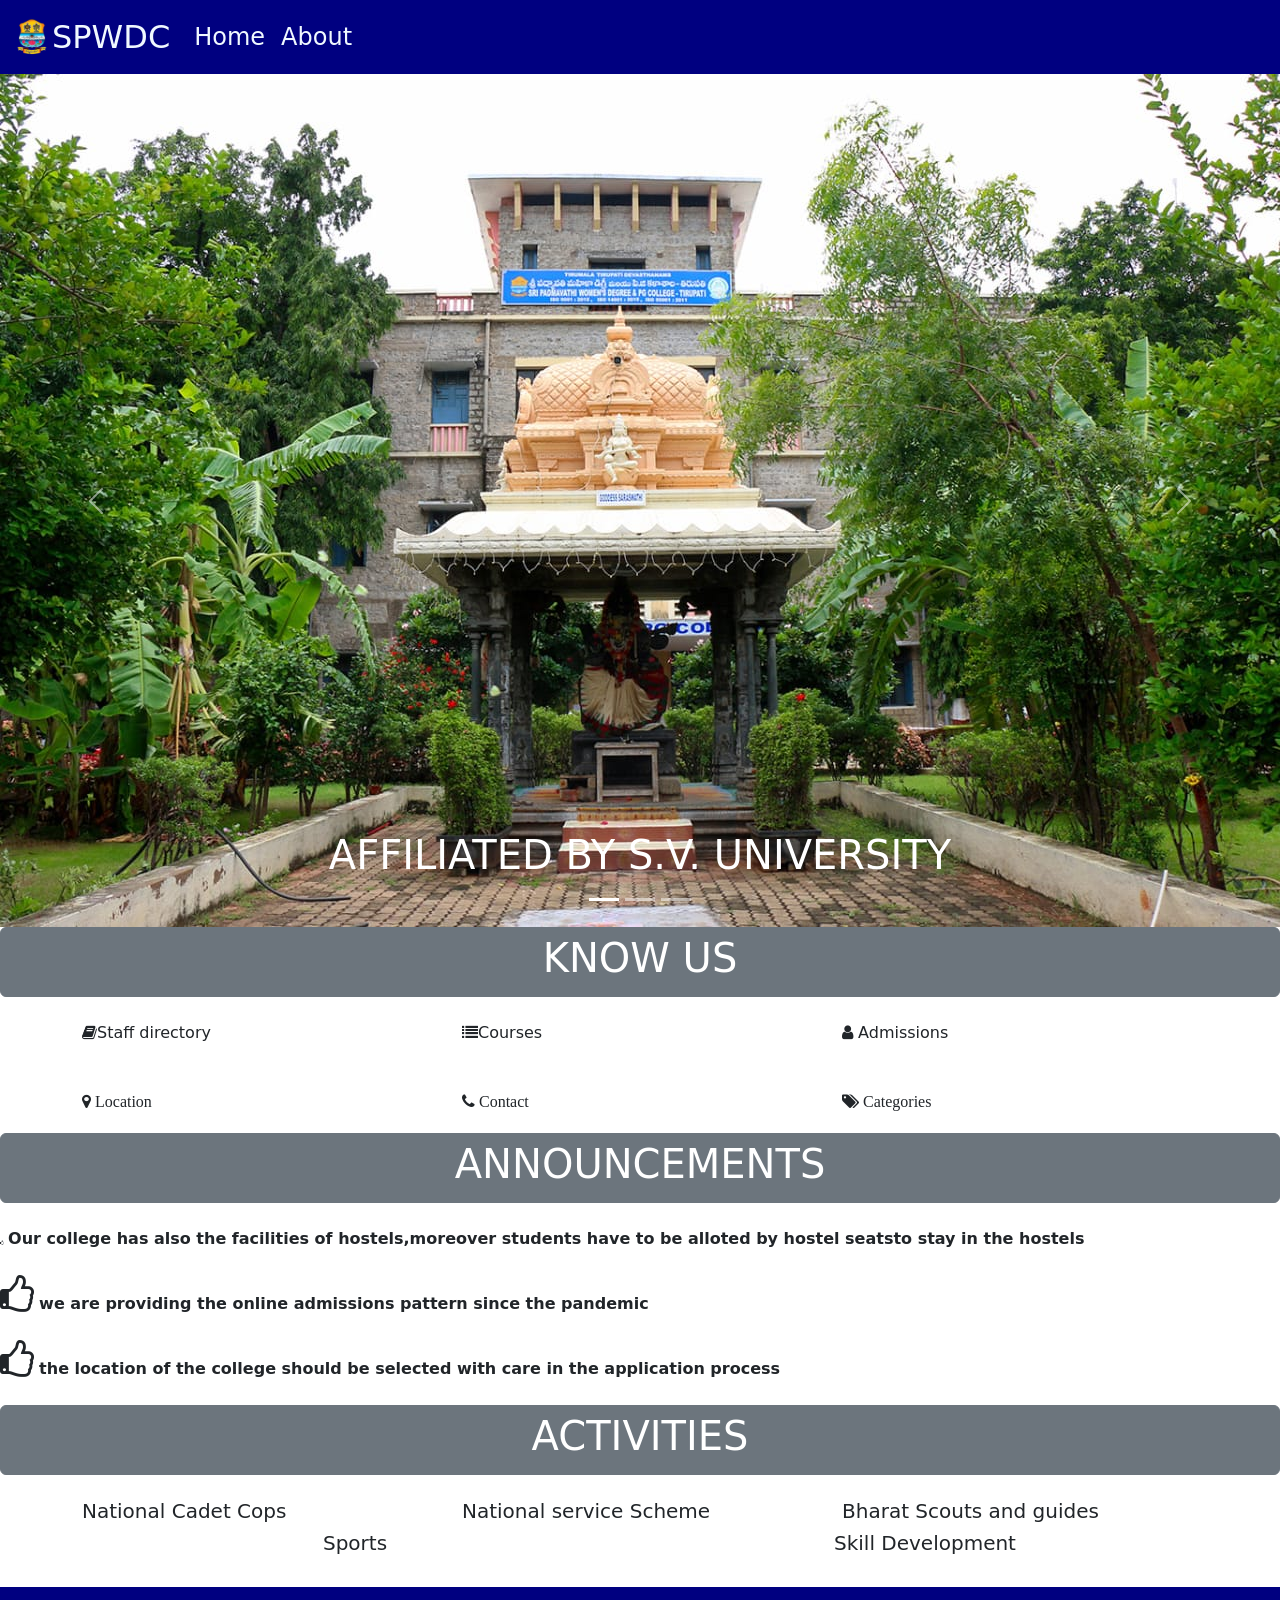
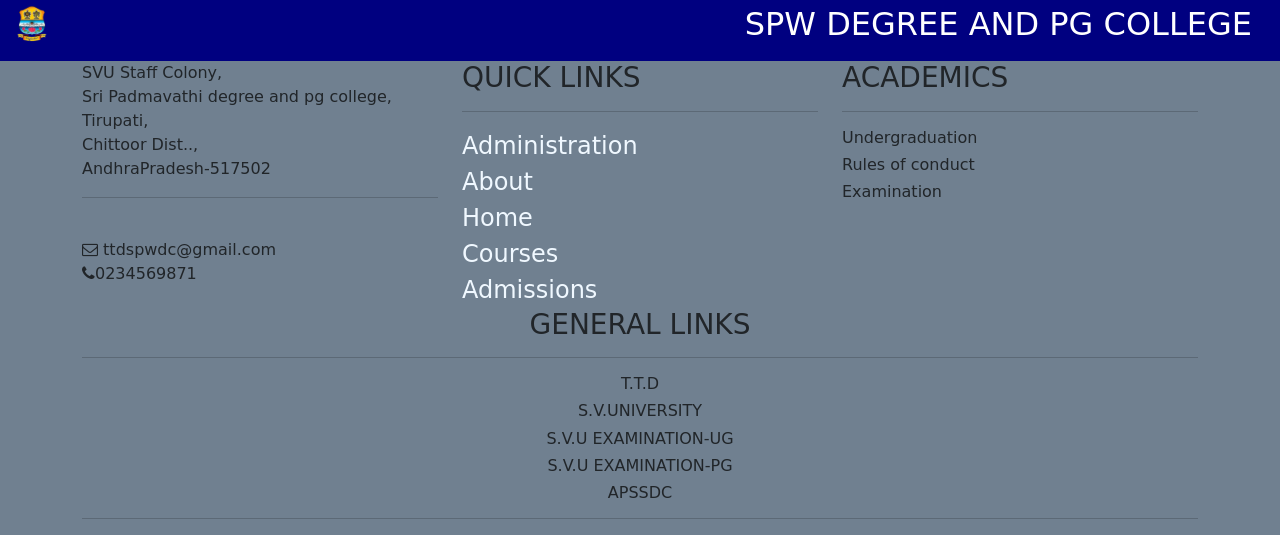
==== commit 6c419079: "Update index.html" ====
--- a/index.html
+++ b/index.html
@@ -34,12 +34,8 @@
  <li class="nav-item">
  <a style="color:aliceblue; font-size:x-large;" class="nav-link active" href="about.html">About</a> 
  </li>
-  <li class="nav-item dropdown">
- <a style="color:aliceblue; font-size:x-large;" class="nav-link dropdown-toggle" href="#" id="navbarDropdownMenuLink" role="button" data-bs-toggle="dropdown" aria-expanded="false"> Details </a> <ul class="dropdown-menu" aria-labelledby="navbarDropdownMenuLink"></a>
-  <ul class="dropdown-menu">
-  <li><a class="dropdown-item" href="admissions.html">Admissions</a></li>
- <li><a class="dropdown-item" href="administration.html">Administration</a></li>
- <li><a class="dropdown-item" href="courses.html">Courses</a></li>
+  
+ 
  </ul>
  </li>
  </ul>
